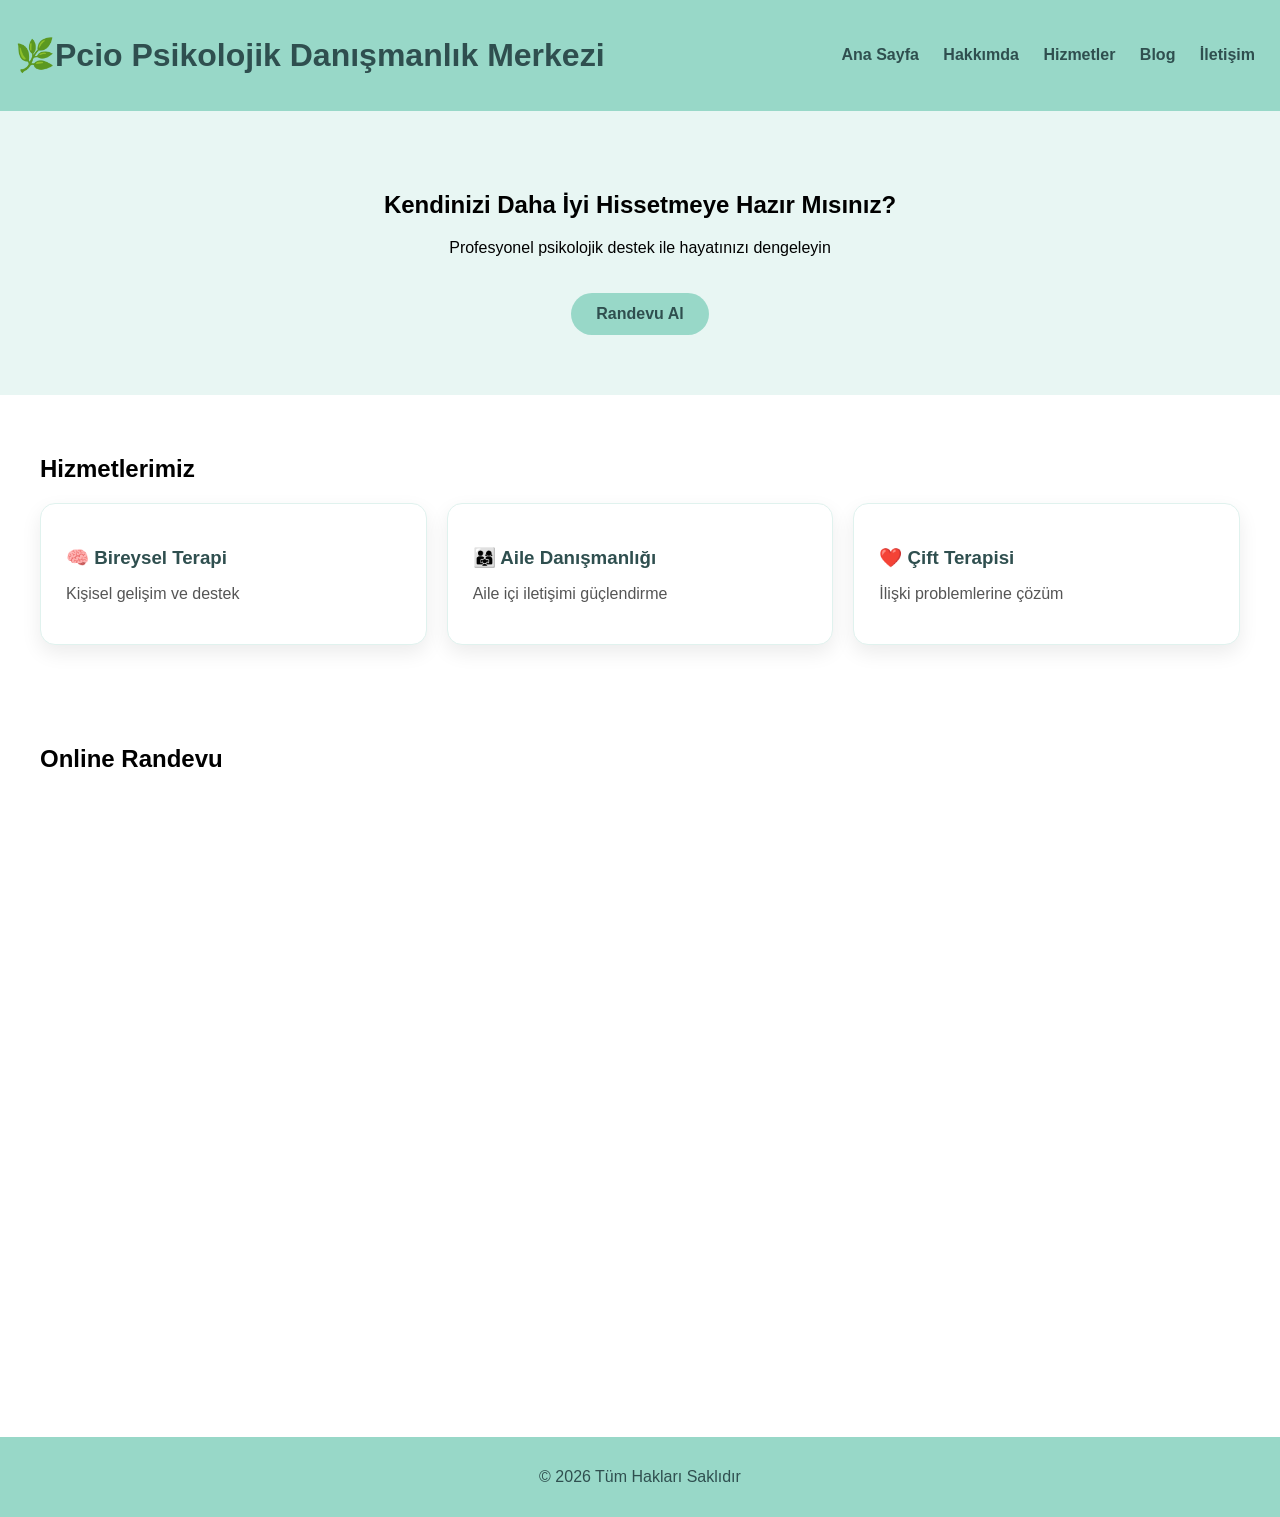
==== index.html @ a3cd5cfe "Psikolojik danışmanlık sitesi eklendi" ====
<!DOCTYPE html>
<html lang="tr">
    <head>
        <meta charset="UTF-8">
        <meta name="viewport" content="widht=device-width, initial-scale=1.0">
        <title>Psikolojik Danışmanlık</title>
        <link rel="stylesheet" href="style.css">
        
    </head>
    <body>
        <header>
          <h1>🌿Pcio Psikolojik Danışmanlık Merkezi</h1>
          <nav>
            <a href="index.html">Ana Sayfa</a>
            <a href="about.html">Hakkımda</a>
            <a href="services.html">Hizmetler</a>
            <a href="blog.html">Blog</a>
            <a href="contact.html">İletişim</a>
          </nav>
        </header>

        <section class="hero">
            <h2>Kendinizi Daha İyi Hissetmeye Hazır Mısınız?</h2>
            <p>Profesyonel psikolojik destek ile hayatınızı dengeleyin</p>
            <a href="#randevu" class="btn">Randevu Al</a>
        </section>
        <section>
            <h2>Hizmetlerimiz</h2>
          
            <div class="cards">
                <div class="card">
                    <h3>🧠 Bireysel Terapi</h3>
                    <p>Kişisel gelişim ve destek </p>
                </div>

                <div class="card">
                    <h3>👨‍👩‍👧 Aile Danışmanlığı</h3>
                    <p>Aile içi iletişimi güçlendirme </p>
                </div>

                <div class="card">
                    <h3>❤️ Çift Terapisi</h3>
                    <p>İlişki problemlerine çözüm </p>
                </div>
            </div>
        </section>

        <section id ="randevu">
            <h2>Online Randevu</h2>
            <iframe src="https:calendly.com/busrakarakass95/30min"
                    width="100%" height="600" frameborder="0">
            </iframe>

            

        </section>

        <footer>
            <p>© 2026 Tüm Hakları Saklıdır</p>
        </footer>
    </body>
</html>
---- style.css ----
body {
    font-family:Arial,sans-serif;
    margin: 0;
    background: white;
}

/* ÜST MENÜ */
header {
    background: #98D8C8;
    color: #2f4f4f;  
    padding: 15px; 
    display: flex; 
    justify-content: space-between;
    align-items: center;
}

/* MENÜ LİNKLERİ */
nav a {
   color: #2f4f4f;
   margin: 10px;
   text-decoration: none;
   font-weight: bold;
}

nav a:hover {
   color: #ffffff;
}

/* HERO ALANI */
.hero {
    background: #e8f6f3;
    padding: 60px;
    text-align: center;

}

/* GENEL BÖLÜMLER */
section {
    padding: 40px;
}

/* HİZMETLER */
ul {
    line-height: 1.8;
}

/* FOOTER */
footer {
    background: #98d8c8;
    color: #2f4f4f;
    text-align: center;
    padding: 15px
}

.cards {
    display: flex;
    gap: 20px;
    flex-wrap: wrap;
}

.card {
    background: #ffffff;
    padding: 25px;
    border-radius: 15px;
    flex: 1;
    min-width: 250px;
    box-shadow: 0 8px 20px rgba(0,0,0,0.08);
    transition: all 0.3s ease;
    border: 1px solid #e0f2ee;
}

.card:hover {
    transform: translateY(-8px);
    box-shadow: 0 12px 25px rgba(0,0,0,0.12);
}

.btn {
    display: inline-block;
    margin-top: 20px;
    padding: 12px 25px;
    background: #98d8c8;
    color: #2f4f4f;
    text-decoration: none;
    border-radius: 25px;
    font-weight: bold;
}

.btn:hover {
    background: #7fcbb8;
}

.card h3 {
    color: #2f4f4f;
    margin-bottom: 10px;
}

.card p {
    color: #555;
}
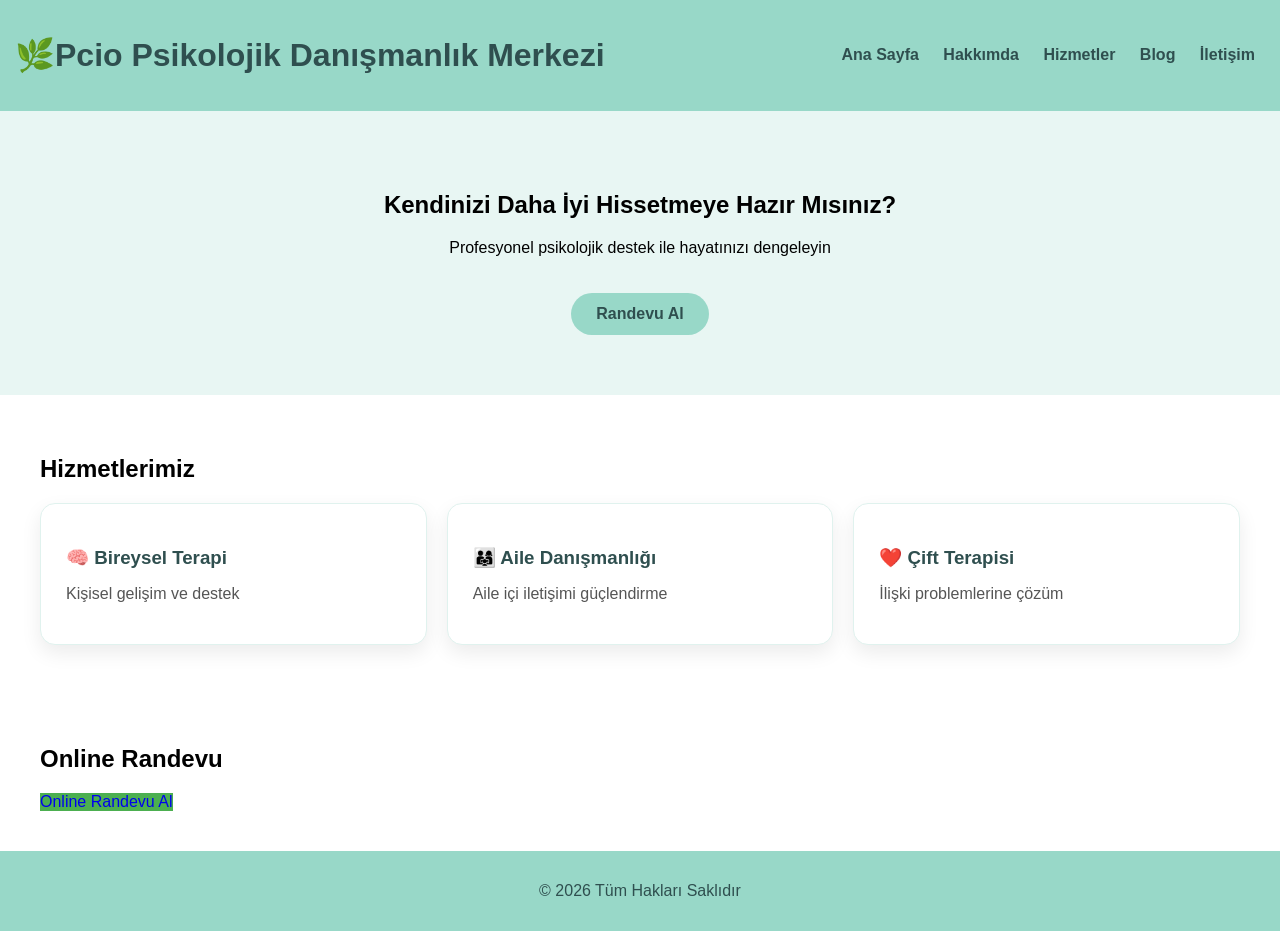
==== commit 7a69c8fe: "Update Online Randevu section with a link Replaced iframe with a link for scheduling appointments." ====
--- a/index.html
+++ b/index.html
@@ -47,9 +47,15 @@
 
         <section id ="randevu">
             <h2>Online Randevu</h2>
-            <iframe src="https:calendly.com/busrakarakass95/30min"
-                    width="100%" height="600" frameborder="0">
-            </iframe>
+            <a href="https://calendly.com/busrakarakass95/30min"
+                target="_blank"
+                style="display:inline-block;
+                       padding:15 px  25 px;
+                       background:#4CAF50;
+                       text-decoration:none;
+                       border-radius:8 px;">
+                Online Randevu Al
+            </a>
 
             
 
@@ -59,4 +65,4 @@
             <p>© 2026 Tüm Hakları Saklıdır</p>
         </footer>
     </body>
-</html>+</html>
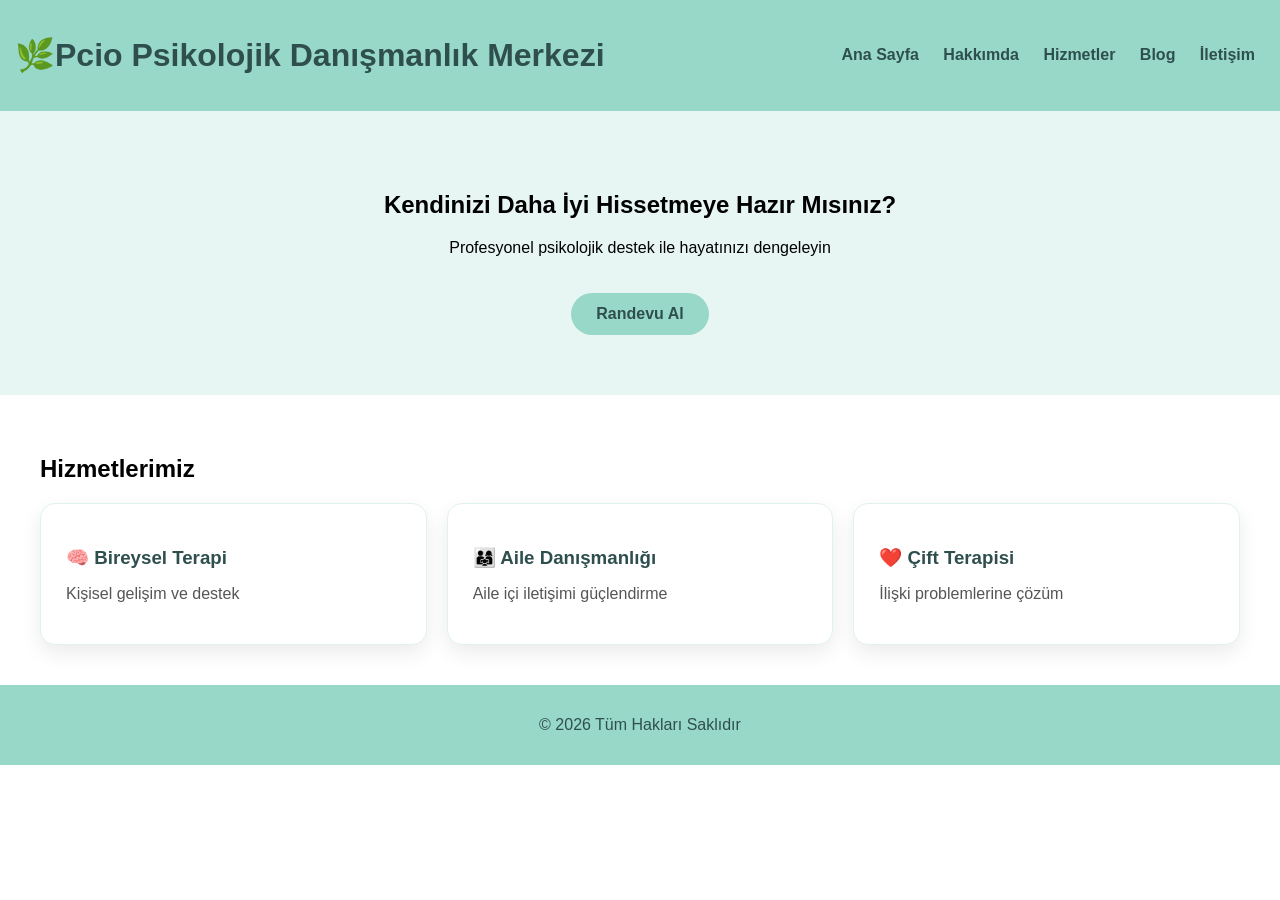
==== commit 60d0faec: "Update appointment link and remove old section" ====
--- a/index.html
+++ b/index.html
@@ -22,7 +22,9 @@
         <section class="hero">
             <h2>Kendinizi Daha İyi Hissetmeye Hazır Mısınız?</h2>
             <p>Profesyonel psikolojik destek ile hayatınızı dengeleyin</p>
-            <a href="#randevu" class="btn">Randevu Al</a>
+            <a href="https://calendly.com/busrakarakass95/30min"
+                target="_blank"
+                class="btn">Randevu Al</a>
         </section>
         <section>
             <h2>Hizmetlerimiz</h2>
@@ -45,22 +47,6 @@
             </div>
         </section>
 
-        <section id ="randevu">
-            <h2>Online Randevu</h2>
-            <a href="https://calendly.com/busrakarakass95/30min"
-                target="_blank"
-                style="display:inline-block;
-                       padding:15 px  25 px;
-                       background:#4CAF50;
-                       text-decoration:none;
-                       border-radius:8 px;">
-                Online Randevu Al
-            </a>
-
-            
-
-        </section>
-
         <footer>
             <p>© 2026 Tüm Hakları Saklıdır</p>
         </footer>
